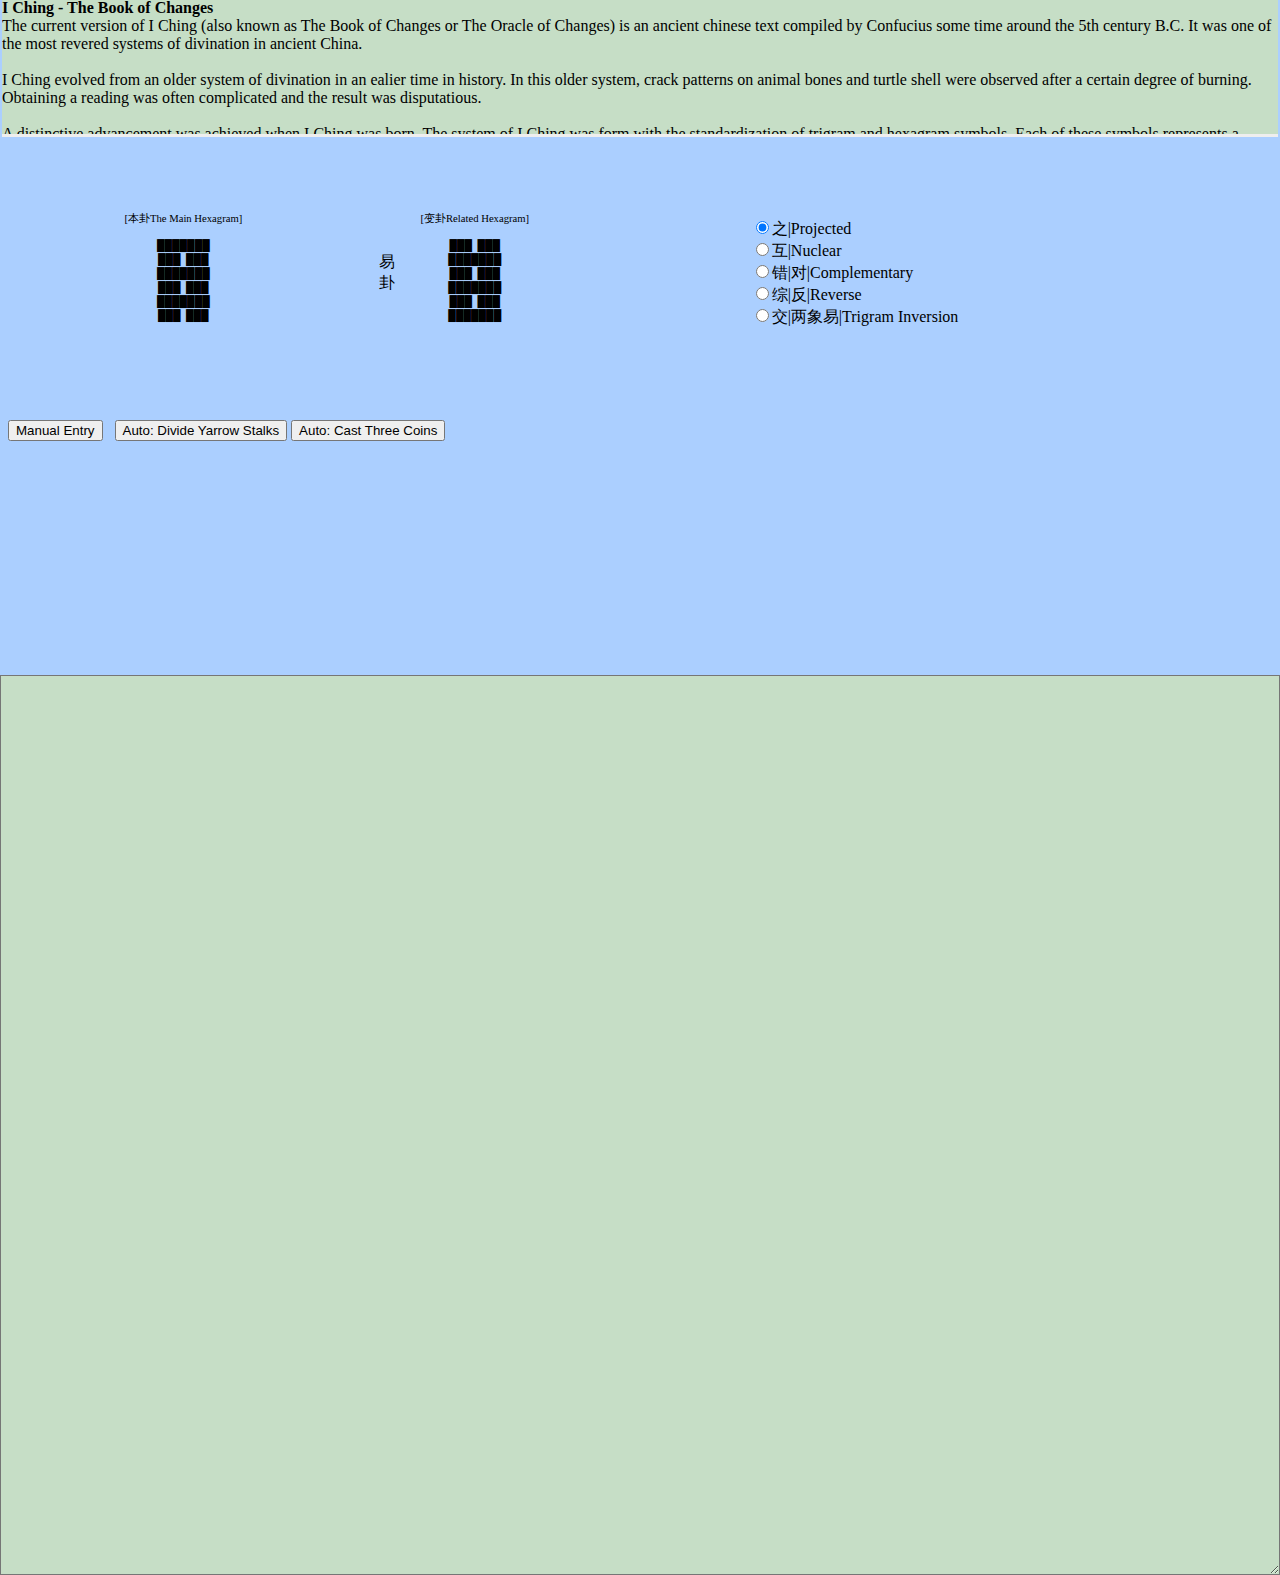
==== e-change/index.html @ f07e3fac "Create index.html" ====
<HTML>
<!--
  All Rights Reserved
  Copyright (C) 1999,2010 Lai KamLeong
-->
<HEAD>
  <META http-equiv=Content-Type content="text/html; charset=utf-8">
  <META HTTP-EQUIV=REFRESH><META HTTP-EQUIV=Expires CONTENT=0>
  <TITLE>Reading from The Book for Changes 周易卜筮</TITLE>
  <LINK REL=stylesheet HREF="styles.css" TYPE="text/css"/>
  <SCRIPT LANGUAGE=JavaScript>/*make javascript as default*/</SCRIPT>
  <SCRIPT LANGUAGE=JavaScript SRC="guaFunctions.js"></SCRIPT>
  <SCRIPT LANGUAGE=JavaScript SRC="guaComments.js"></SCRIPT>
  <script>
    var g_gua = new Array(null,6,9,6,9,6,9);
    var g_transOpt;

    function loadComments(guaSeq) {
      document.all.comments.value = "[" + guaSeq + "]"
        + guaCommentsZh[100+guaSeq] + "\n" + guaCommentsEn[100+guaSeq] + "\n\n"
        + guaCommentsZh[200+guaSeq] + "\n" + guaCommentsEn[200+guaSeq] + "\n\n"
        + guaCommentsZh[300+guaSeq] + "\n\n" + guaCommentsZh[600+guaSeq];
    }

    function pause(iMilliseconds) {
      /*
        http://www.ozzu.com/member/acklenx/
        *@description pause( iMilliseconds ) Cause the single Javascript thread
          to hold/pause/sleep/wait for a specified period of time, by opening 
          in modalDialog window (IE only) that modally locks the browser until
          it returns. This modal dialog is not opened to any page, but uses the
          Javascript: protocol to execute a javascript setTimeout. In this modal
          context the setTimeout, has the desired affect of preventing any other
          script execution. The sole purpose of the timeout execution script is
          to close the modal dialog which will return control/unlock the browser.
          The intention was to find a way to allow the UI to be updated and rendered
          in the middle of function/method without the need to split the method
          up, remove nested calls, or use closures. Used in this fashion to update
          the UI, a 0 (zero) is usually passed (or optionally omitted altogether)
          so that the only delay is for the UI to render. 
        *@version Note Please be aware that the user interface WILL update its
          rendering (if you've made and DOM/CSS/Text changes they will appear)
          and this may significantly slow down program execution if looping. 
        *@param {Object} iMilliseconds [optional] the number of milliseconds
          the code will pause before returning - If no value is passed the code
          will returned immediately (as if a 0 were passed) 
      */
      var sDialogScript = 'window.setTimeout( function () { window.close(); }, ' + iMilliseconds + ');'; 
      window.showModalDialog('javascript:document.writeln ("<script>' + sDialogScript + '<' + '/script>")'); 
    }

    function drawGua(gua, guayao, loadcomments) {
      var guaVal = getGuaVal(guayao);
      var guaSeq = guaVal2Seq[guaVal];

      /* █FULL BLOCK              : U+2588[&#9608;]  */
      /* ▅LOWER FIVE EIGHTHS BLOCK: U+2585[&#9605;]  */
      /* ▏LEFT ONE EIGHTH BLOCK   : U+258F[&#9615;]  */
      /*  FIGURE SPACE            : U+2007[&#8199;]  */
      /* 　IDEOGRAPHIC SPACE       : U+3000[&#12288;] */
      /* not U+2000[ ]|U+2001[ ]|U+2003[ ]|U+3000[　] */
      var yang = "███████",  yin = "███ ███";
      var stable = "blue", changing = "red";
      var projected = "LightSeaGreen";

      var captionText;
      captionText = guaNames[guaSeq-1] + ":";

      if (gua=="gua2") stable=projected;
      if (gua=="gua1") for (var y=1; y<=6; y++) document.all[gua+"_"+y].innerHTML = "&#12288;";
      document.all[gua+"_caption"].innerHTML = "&nbsp;";

      for (var y=1; y<=6; y++) {
        var yao = document.all[gua+"_"+y];
        captionText += guayao[y];
        switch (guayao[y]) {
         case 7:
          yao.innerHTML = yang;
          yao.style.color = stable;
          break;
         case 8:
          yao.innerHTML = yin;
          yao.style.color = stable;
          break;
         case 9:
          yao.innerHTML = yang;
          yao.style.color = changing;
          break;
         case 6:
          yao.innerHTML = yin;
          yao.style.color = changing;
          break;
         default:
          yao.innerHTML = "";
        }
        if (gua=="gua1") pause(600);
      }

      document.all[gua+"_caption"].innerText = captionText;

      document.all[gua].seq = guaSeq;
      if (loadcomments) loadComments(guaSeq);
    }

    function castNewGua(castOpt, transOpt) {
      var guayao = new Array();
      var guaVal=-1, guaSeq=-1;
      if (castOpt=="manual") {
        var guaStr;
        do {
          guaStr = g_gua.join("");
          guaStr = prompt("Enter Gua String", guaStr);
          if (guaStr==undefined||guaStr=="") return g_gua;
          guaSeq = parseInt(guaStr);
          if (guaStr.length<6 && guaSeq>0 && guaSeq<=64) {
            guaVal = guaSeq2Val[guaSeq-1];
            for (var y=1; y<=6; y++) {
              guayao[y] = ( (((guaVal>>(y-1))&1)==0) ? 8 : 7 );
            }
          } else if (guaStr.length=6) {
            guayao = getYaoArr(guaStr);
            if (guayao.length<7) guaSeq = -1;
          } else {
            guaSeq = -1;
          }
        } while (guaSeq==-1);
      } else {
        guayao = getGua(castOpt);
        guaSeq = guaVal2Seq[getGuaVal(guayao)];
      }

      drawGua("gua1", guayao, true);
      drawGua("gua2", transGua(guayao, g_transOpt));

      return guayao;
    }

    function init() {
      g_transOpt=""; document.form0.reset();
      //g_gua = castNewGua("", g_transOpt);
    }
  </script>
</HEAD>
<BODY bgcolor="#abcfff" style='margin:0' onload="javascript:init();" >
  <FORM name=form0 style='margin:0'>
  <TABLE HEIGHT='100%' WIDTH='100%' BORDER=0 CELLSPACING=0 CELLPADDING=0 style='margin:0;padding:0;border:0'>
   <TR>
    <TD colspan=10 height='15%' width='100%'>
     <DIV style="position:relative;height:100%;overflow:auto;border-bottom-style:inset;margin:2;background-color:#c6dec6">
      <b>I Ching - The Book of Changes</b>
      <br>The current version of I Ching (also known as The Book of Changes or The Oracle of Changes) is an ancient chinese text compiled by Confucius some time around the 5th century B.C. It was one of the most revered systems of divination in ancient China. 
      <br><br>I Ching evolved from an older system of divination in an ealier time in history. In this older system, crack patterns on animal bones and turtle shell were observed after  a certain degree of burning. Obtaining a reading was often complicated and the result was disputatious. 
      <br><br>A distinctive advancement was achieved when I Ching was born. The system of I Ching was  form with the standardization of trigram and hexagram symbols. Each of these symbols represents a dynamic state of the ever changing universe. The commentaries on these hexagrams often suggest a person to be aware of his position and to act accordingly. 
      <br><br>I Ching is not merely a system of divination.  It induce lateral thinking. By studying I Ching, a person can build up his analytical power. It also stimulates a person to think positively. 
      <br><br>E-Change can only present you an elementary part of I Ching. To know more about I Ching, you can either surf for it on the Internet, or get a good reading material from the book store. 
     </DIV>
   <TR>
    <TD align=center>
     <TABLE BORDER=0 CELLSPACING=3 CELLPADDING=0 id=gua1 seq=64 onclick="loadComments(this.seq)"
      style='margin:10;padding:0;border:0;font-size:8pt;text-align:center'>
      <TR><TD>[本卦The Main Hexagram]<br><br>
      <TR><TD id=gua1_6>███████
      
      <TR><TD id=gua1_5>███ ███
      
      <TR><TD id=gua1_4>███████
      
      <TR><TD id=gua1_3>███ ███
      
      <TR><TD id=gua1_2>███████
      
      <TR><TD id=gua1_1>███ ███
      <TR><TD id=gua1_caption>&nbsp;
     </TABLE>
    <TD align=center>易<br>卦
    <TD>
     <TABLE BORDER=0 CELLSPACING=3 CELLPADDING=0 id=gua2 seq=63 onclick="loadComments(this.seq)"
      style='margin:10;padding:0;border:0;font-size:8pt;text-align:center'>
      <TR><TD align=center>[变卦Related Hexagram]<br><br>
      <TR><TD id=gua2_6>███ ███
      
      <TR><TD id=gua2_5>███████
      
      <TR><TD id=gua2_4>███ ███
      
      <TR><TD id=gua2_3>███████
      
      <TR><TD id=gua2_2>███ ███
      
      <TR><TD id=gua2_1>███████
      <TR><TD id=gua2_caption>&nbsp;
     </TABLE>
    <TD>
     <input name=transformation type=radio onclick="drawGua('gua2',transGua(g_gua,this.value),true);" checked
       value="prj">之|Projected<br>
     <input name=transformation type=radio onclick="drawGua('gua2',transGua(g_gua,this.value),true);"
       value="nuc">互|Nuclear<br>
     <input name=transformation type=radio onclick="drawGua('gua2',transGua(g_gua,this.value),true);"
       value="cmp">错|对|Complementary<br>
     <input name=transformation type=radio onclick="drawGua('gua2',transGua(g_gua,this.value),true);"
       value="rev">综|反|Reverse<br>
     <input name=transformation type=radio onclick="drawGua('gua2',transGua(g_gua,this.value),true);"
       value="inv">交|两象易|Trigram Inversion<br>
   <TR>
    <TD colspan=10 nowrap>
     &nbsp;
     <input type="button" value="Manual Entry" onclick="javascript:g_gua=castNewGua('manual');">
     &nbsp;
     <input type="button" value="Auto: Divide Yarrow Stalks" onclick="javascript:g_gua=castNewGua('yarrow',g_transOpt);">
     <input type="button" value="Auto: Cast Three Coins" onclick="javascript:g_gua=castNewGua('coins',g_transOpt);">
   <TR height='50%' width='100%'>
    <TD colspan=10 width='100%'>
     <textarea id=comments style='position:absolute;height:100%;width:100%;background-color:#c6dec6;'
     ></textarea>
  </TABLE>
  </FORM>
</BODY>
</HTML>
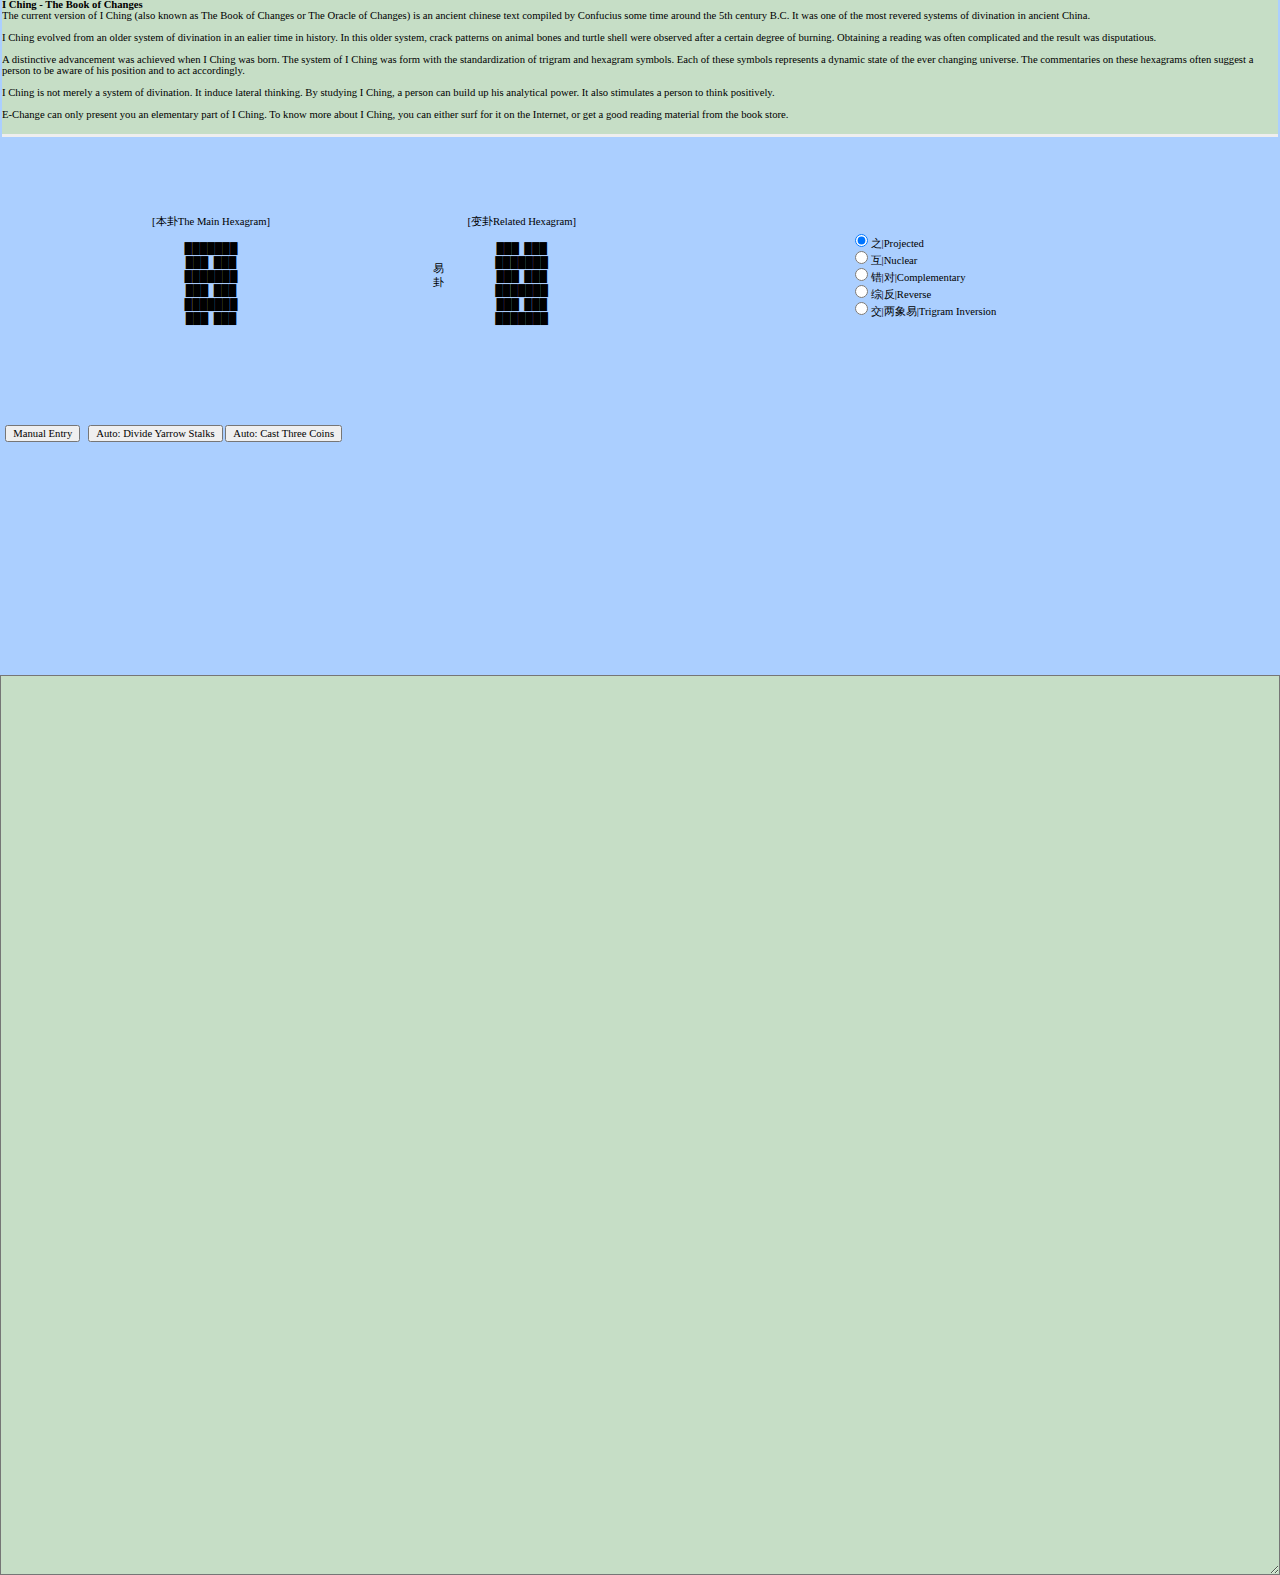
==== commit 4a4dc3aa: "Update index.html" ====
--- a/e-change/index.html
+++ b/e-change/index.html
@@ -23,6 +23,7 @@
     }
 
     function pause(iMilliseconds) {
+      return; // below code is deprecated
       /*
         http://www.ozzu.com/member/acklenx/
         *@description pause( iMilliseconds ) Cause the single Javascript thread
@@ -46,7 +47,9 @@
           will returned immediately (as if a 0 were passed) 
       */
       var sDialogScript = 'window.setTimeout( function () { window.close(); }, ' + iMilliseconds + ');'; 
-      window.showModalDialog('javascript:document.writeln ("<script>' + sDialogScript + '<' + '/script>")'); 
+      try {
+       window.showModalDialog('javascript:document.writeln ("<script>' + sDialogScript + '<' + '/script>")');
+      } catch(err) {}
     }
 
     function drawGua(gua, guayao, loadcomments) {
@@ -96,6 +99,7 @@
         if (gua=="gua1") pause(600);
       }
 
+      if (gua=="gua1") alert("=== [" + guayao + "] ===");
       document.all[gua+"_caption"].innerText = captionText;
 
       document.all[gua].seq = guaSeq;
--- a/e-change/styles.css
+++ b/e-change/styles.css
@@ -0,0 +1,11 @@
+#v\:* {behavior:url(#default#VML);}
+* {font-family:tahoma; font-size: 8pt; margin-top: 0;}
+
+body {
+  filter0: progid:DXImageTransform.Microsoft.Gradient(GradientType=0, StartColorStr='#002070', EndColorStr='#3A6EA5');
+}
+
+.topmenu a {cursor: hand;}
+.href { cursor: hand; text-decoration: underline; color0: yellow; font-size: 8pt; }
+
+
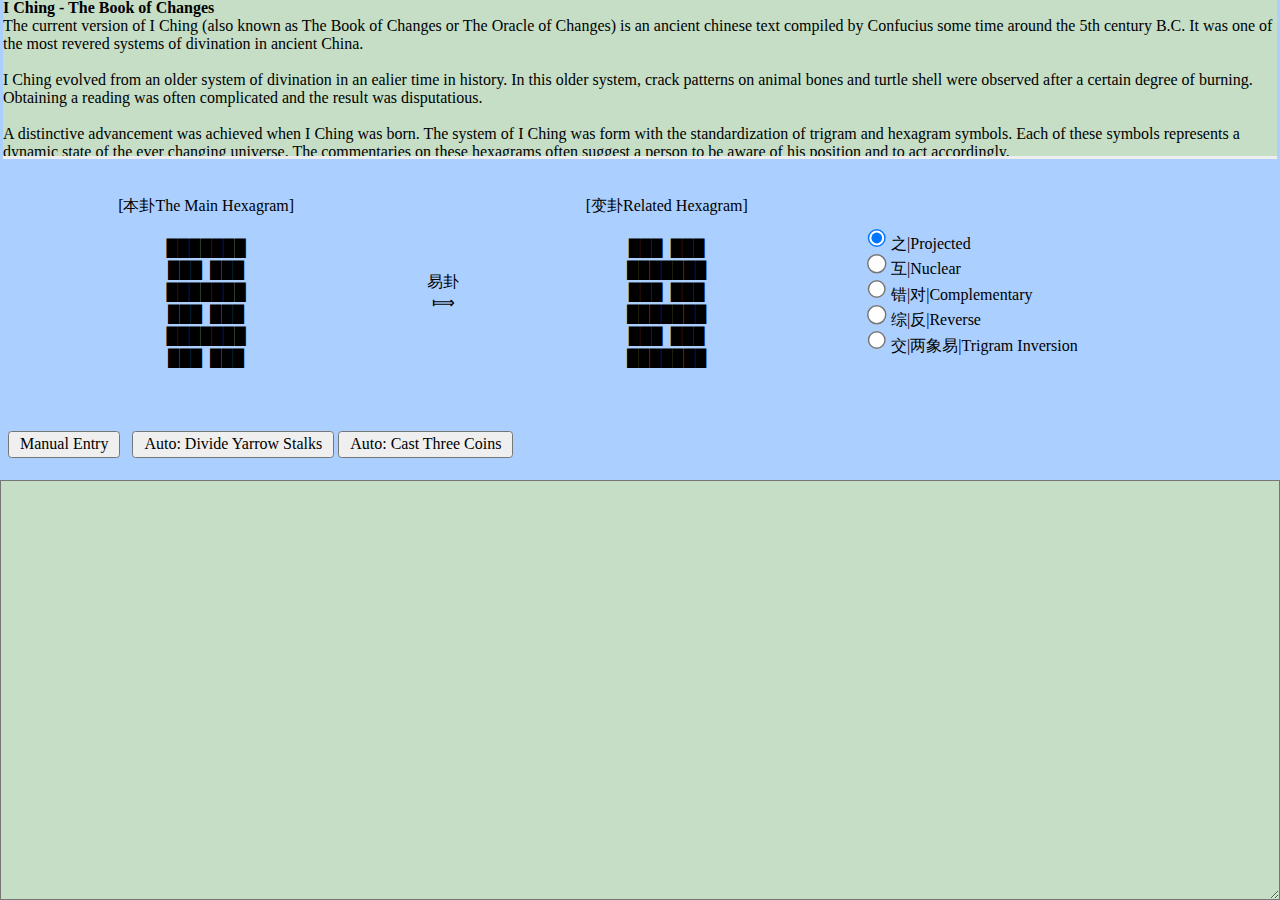
==== commit fddcb2dc: "Update index.html" ====
--- a/e-change/index.html
+++ b/e-change/index.html
@@ -16,6 +16,7 @@
     var g_transOpt;
 
     function loadComments(guaSeq) {
+      guaSeq = parseInt(guaSeq);
       document.all.comments.value = "[" + guaSeq + "]"
         + guaCommentsZh[100+guaSeq] + "\n" + guaCommentsEn[100+guaSeq] + "\n\n"
         + guaCommentsZh[200+guaSeq] + "\n" + guaCommentsEn[200+guaSeq] + "\n\n"
@@ -147,9 +148,11 @@
 </HEAD>
 <BODY bgcolor="#abcfff" style='margin:0' onload="javascript:init();" >
   <FORM name=form0 style='margin:0'>
-  <TABLE HEIGHT='100%' WIDTH='100%' BORDER=0 CELLSPACING=0 CELLPADDING=0 style='margin:0;padding:0;border:0'>
-   <TR>
-    <TD colspan=10 height='15%' width='100%'>
+  <TABLE HEIGHT='100%' WIDTH='100%' BORDER=0 CELLSPACING=0 CELLPADDING=0 
+   style='position:absolute;height:100%;width:100%;margin:0;padding:0;border:0'
+  >
+   <TR height='15%'>
+    <TD colspan=10 width='100%'>
      <DIV style="position:relative;height:100%;overflow:auto;border-bottom-style:inset;margin:2;background-color:#c6dec6">
       <b>I Ching - The Book of Changes</b>
       <br>The current version of I Ching (also known as The Book of Changes or The Oracle of Changes) is an ancient chinese text compiled by Confucius some time around the 5th century B.C. It was one of the most revered systems of divination in ancient China. 
@@ -158,9 +161,9 @@
       <br><br>I Ching is not merely a system of divination.  It induce lateral thinking. By studying I Ching, a person can build up his analytical power. It also stimulates a person to think positively. 
       <br><br>E-Change can only present you an elementary part of I Ching. To know more about I Ching, you can either surf for it on the Internet, or get a good reading material from the book store. 
      </DIV>
-   <TR>
-    <TD align=center>
-     <TABLE BORDER=0 CELLSPACING=3 CELLPADDING=0 id=gua1 seq=64 onclick="loadComments(this.seq)"
+   <TR height='20%'>
+    <TD align="center" nowrap>
+     <TABLE BORDER=0 CELLSPACING=3 CELLPADDING=0 id=gua1 seq=64 onclick="loadComments(this.getAttribute('seq'))"
       style='margin:10;padding:0;border:0;font-size:8pt;text-align:center'>
       <TR><TD>[本卦The Main Hexagram]<br><br>
       <TR><TD id=gua1_6>███████
@@ -176,9 +179,11 @@
       <TR><TD id=gua1_1>███ ███
       <TR><TD id=gua1_caption>&nbsp;
      </TABLE>
-    <TD align=center>易<br>卦
-    <TD>
-     <TABLE BORDER=0 CELLSPACING=3 CELLPADDING=0 id=gua2 seq=63 onclick="loadComments(this.seq)"
+    <TD align="center" nowrap>
+      易卦 <br/>  ⟾
+    </TD>
+    <TD align="center" nowrap>
+     <TABLE BORDER=0 CELLSPACING=3 CELLPADDING=0 id=gua2 seq=63 onclick="loadComments(this.getAttribute('seq'))"
       style='margin:10;padding:0;border:0;font-size:8pt;text-align:center'>
       <TR><TD align=center>[变卦Related Hexagram]<br><br>
       <TR><TD id=gua2_6>███ ███
@@ -205,16 +210,17 @@
        value="rev">综|反|Reverse<br>
      <input name=transformation type=radio onclick="drawGua('gua2',transGua(g_gua,this.value),true);"
        value="inv">交|两象易|Trigram Inversion<br>
-   <TR>
+   <TR height='5%'>
     <TD colspan=10 nowrap>
      &nbsp;
      <input type="button" value="Manual Entry" onclick="javascript:g_gua=castNewGua('manual');">
      &nbsp;
      <input type="button" value="Auto: Divide Yarrow Stalks" onclick="javascript:g_gua=castNewGua('yarrow',g_transOpt);">
      <input type="button" value="Auto: Cast Three Coins" onclick="javascript:g_gua=castNewGua('coins',g_transOpt);">
-   <TR height='50%' width='100%'>
+     <br/><br/>
+   <TR height='40%'>
     <TD colspan=10 width='100%'>
-     <textarea id=comments style='position:absolute;height:100%;width:100%;background-color:#c6dec6;'
+     <textarea id=comments style='height:100%;width:100%;background-color:#c6dec6;'
      ></textarea>
   </TABLE>
   </FORM>
--- a/e-change/styles.css
+++ b/e-change/styles.css
@@ -2,10 +2,10 @@
 * {font-family:tahoma; font-size: 8pt; margin-top: 0;}
 
 body {
+  zoom: 1.5; -moz-transform: scale(1.5);  -moz-transform-origin: 0 0;
+  xtransform: scale(1.5);  xtransform-origin: 0 0;
   filter0: progid:DXImageTransform.Microsoft.Gradient(GradientType=0, StartColorStr='#002070', EndColorStr='#3A6EA5');
 }
 
 .topmenu a {cursor: hand;}
 .href { cursor: hand; text-decoration: underline; color0: yellow; font-size: 8pt; }
-
-
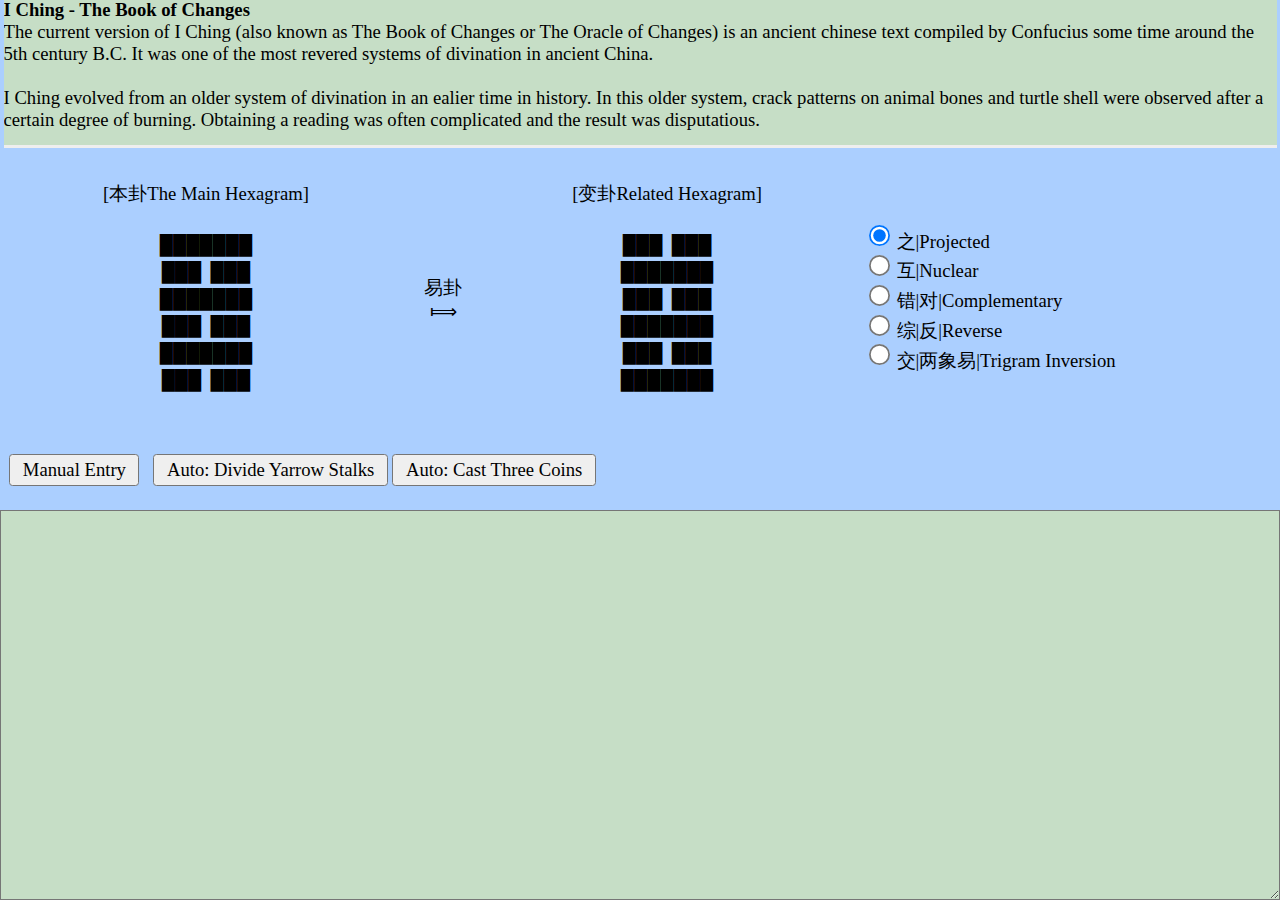
==== commit 99adefa4: "Update index.html" ====
--- a/e-change/index.html
+++ b/e-change/index.html
@@ -103,7 +103,7 @@
       if (gua=="gua1") alert("=== [" + guayao + "] ===");
       document.all[gua+"_caption"].innerText = captionText;
 
-      document.all[gua].seq = guaSeq;
+      document.all[gua].setAttribute("seq", guaSeq);
       if (loadcomments) loadComments(guaSeq);
     }
 
--- a/e-change/styles.css
+++ b/e-change/styles.css
@@ -2,8 +2,8 @@
 * {font-family:tahoma; font-size: 8pt; margin-top: 0;}
 
 body {
-  zoom: 1.5; -moz-transform: scale(1.5);  -moz-transform-origin: 0 0;
-  xtransform: scale(1.5);  xtransform-origin: 0 0;
+  zoom: 1.75; -moz-transform: scale(1.75);  -moz-transform-origin: 0 0;
+  xtransform: scale(1.75);  xtransform-origin: 0 0;
   filter0: progid:DXImageTransform.Microsoft.Gradient(GradientType=0, StartColorStr='#002070', EndColorStr='#3A6EA5');
 }
 
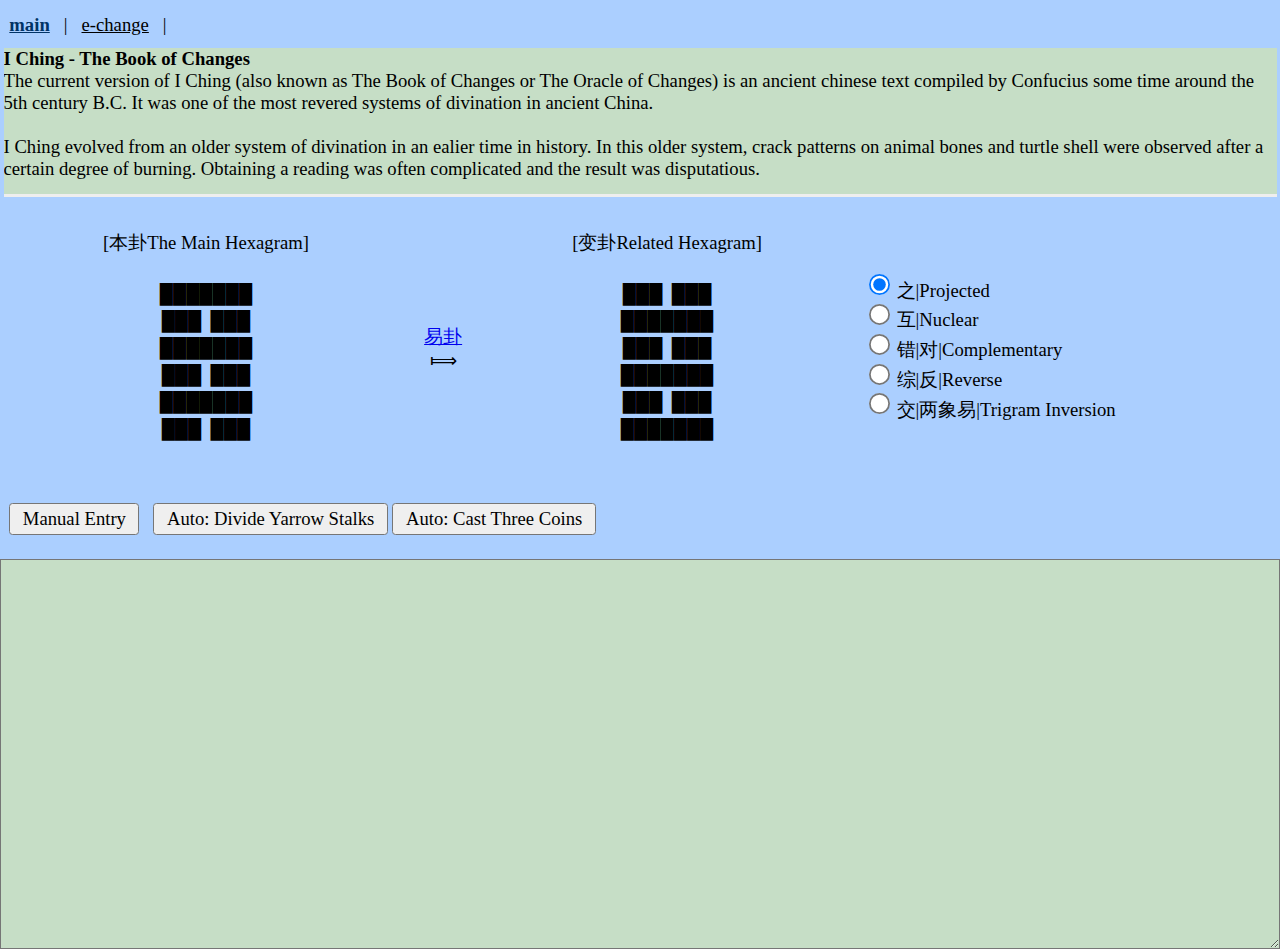
==== commit ff312dfd: "Update index.html" ====
--- a/e-change/index.html
+++ b/e-change/index.html
@@ -147,6 +147,16 @@
   </script>
 </HEAD>
 <BODY bgcolor="#abcfff" style='margin:0' onload="javascript:init();" >
+
+  <table class="topmenu" width="100%" height="28" cellpadding="0" cellspacing="0">
+    <tbody><tr><td nowrap="">
+      &nbsp; <a class="href" id="menu1" style="color:#003366;"  target="_blank" href="./" title="#"><b>main</b></a>
+      &nbsp; | &nbsp;
+      <a class="href" id="menu9" style="color:#000000;" title="e-change">e-change</a>
+      &nbsp; | &nbsp; 
+    </td></tr></tbody>
+  </table>
+
   <FORM name=form0 style='margin:0'>
   <TABLE HEIGHT='100%' WIDTH='100%' BORDER=0 CELLSPACING=0 CELLPADDING=0 
    style='position:absolute;height:100%;width:100%;margin:0;padding:0;border:0'
@@ -165,7 +175,7 @@
     <TD align="center" nowrap>
      <TABLE BORDER=0 CELLSPACING=3 CELLPADDING=0 id=gua1 seq=64 onclick="loadComments(this.getAttribute('seq'))"
       style='margin:10;padding:0;border:0;font-size:8pt;text-align:center'>
-      <TR><TD>[本卦The Main Hexagram]<br><br>
+      <TR><TD align="center" nowrap>[本卦The Main Hexagram]<br><br>
       <TR><TD id=gua1_6>███████
       
       <TR><TD id=gua1_5>███ ███
@@ -180,12 +190,14 @@
       <TR><TD id=gua1_caption>&nbsp;
      </TABLE>
     <TD align="center" nowrap>
-      易卦 <br/>  ⟾
+      <A target='_blank' href='https://docs.google.com/spreadsheets/d/1rE-NRb2Y6XkMkwlOQMi_T768cYQIwhOz1CLNinpA-W4/edit#gid=6'>易卦</A>
+      <br/>
+      ⟾
     </TD>
     <TD align="center" nowrap>
      <TABLE BORDER=0 CELLSPACING=3 CELLPADDING=0 id=gua2 seq=63 onclick="loadComments(this.getAttribute('seq'))"
       style='margin:10;padding:0;border:0;font-size:8pt;text-align:center'>
-      <TR><TD align=center>[变卦Related Hexagram]<br><br>
+      <TR><TD align="center" nowrap>[变卦Related Hexagram]<br><br>
       <TR><TD id=gua2_6>███ ███
       
       <TR><TD id=gua2_5>███████
@@ -199,7 +211,7 @@
       <TR><TD id=gua2_1>███████
       <TR><TD id=gua2_caption>&nbsp;
      </TABLE>
-    <TD>
+    <TD nowrap>
      <input name=transformation type=radio onclick="drawGua('gua2',transGua(g_gua,this.value),true);" checked
        value="prj">之|Projected<br>
      <input name=transformation type=radio onclick="drawGua('gua2',transGua(g_gua,this.value),true);"
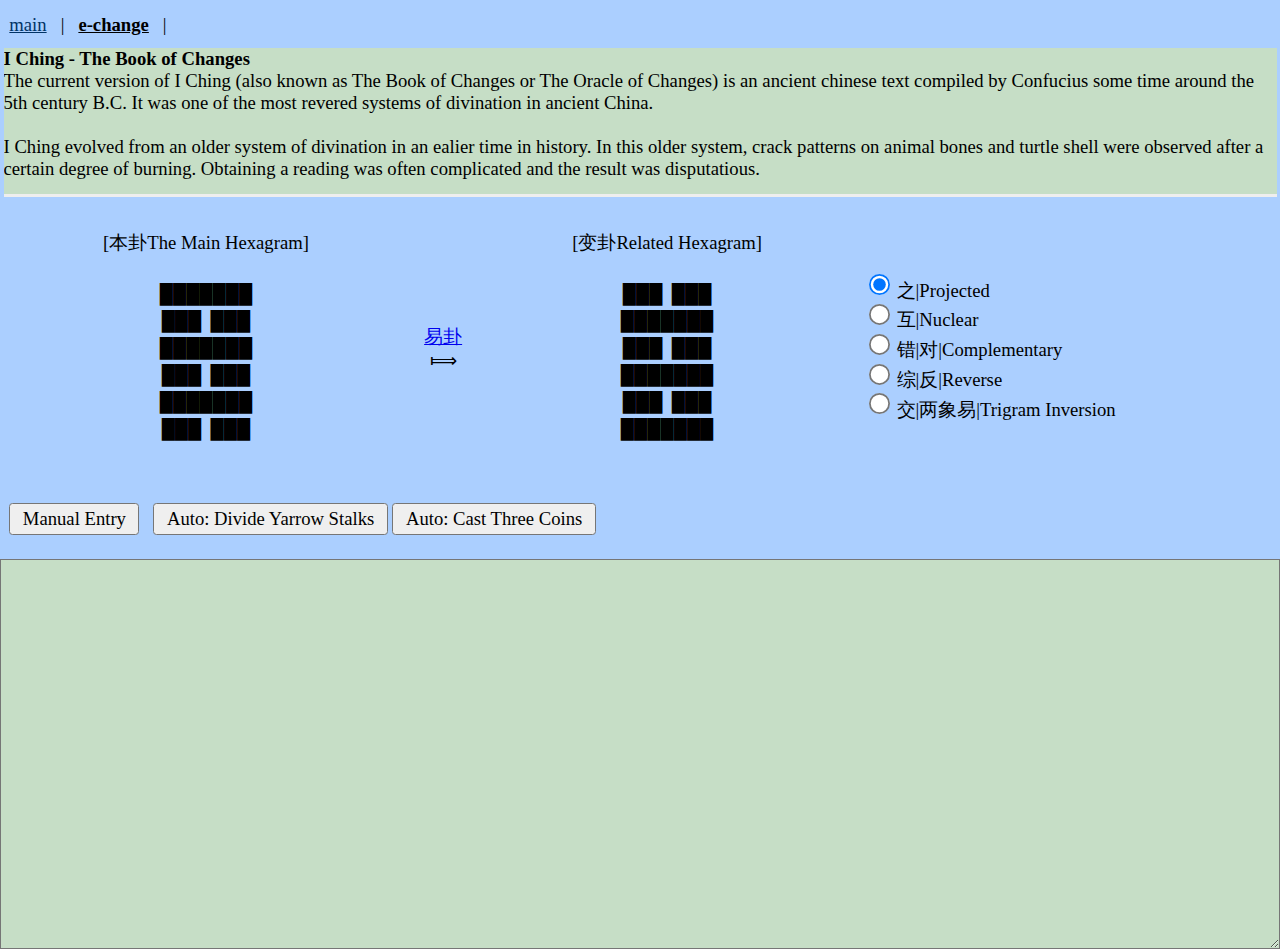
==== commit 4a540f3c: "Update index.html" ====
--- a/e-change/index.html
+++ b/e-change/index.html
@@ -150,9 +150,9 @@
 
   <table class="topmenu" width="100%" height="28" cellpadding="0" cellspacing="0">
     <tbody><tr><td nowrap="">
-      &nbsp; <a class="href" id="menu1" style="color:#003366;"  target="_blank" href="./" title="#"><b>main</b></a>
+      &nbsp; <a class="href" id="menu1" style="color:#003366;"  target="_blank" href="../" title="#">main</a>
       &nbsp; | &nbsp;
-      <a class="href" id="menu9" style="color:#000000;" title="e-change">e-change</a>
+      <a class="href" id="menu9" style="color:#000000;" title="e-change"><b>e-change</b></a>
       &nbsp; | &nbsp; 
     </td></tr></tbody>
   </table>
--- a/e-change/styles.css
+++ b/e-change/styles.css
@@ -8,4 +8,4 @@
 }
 
 .topmenu a {cursor: hand;}
-.href { cursor: hand; text-decoration: underline; color0: yellow; font-size: 8pt; }
+.mhref, .href { cursor: pointer; text-decoration: underline; color: blue; font-size: 8pt;}
